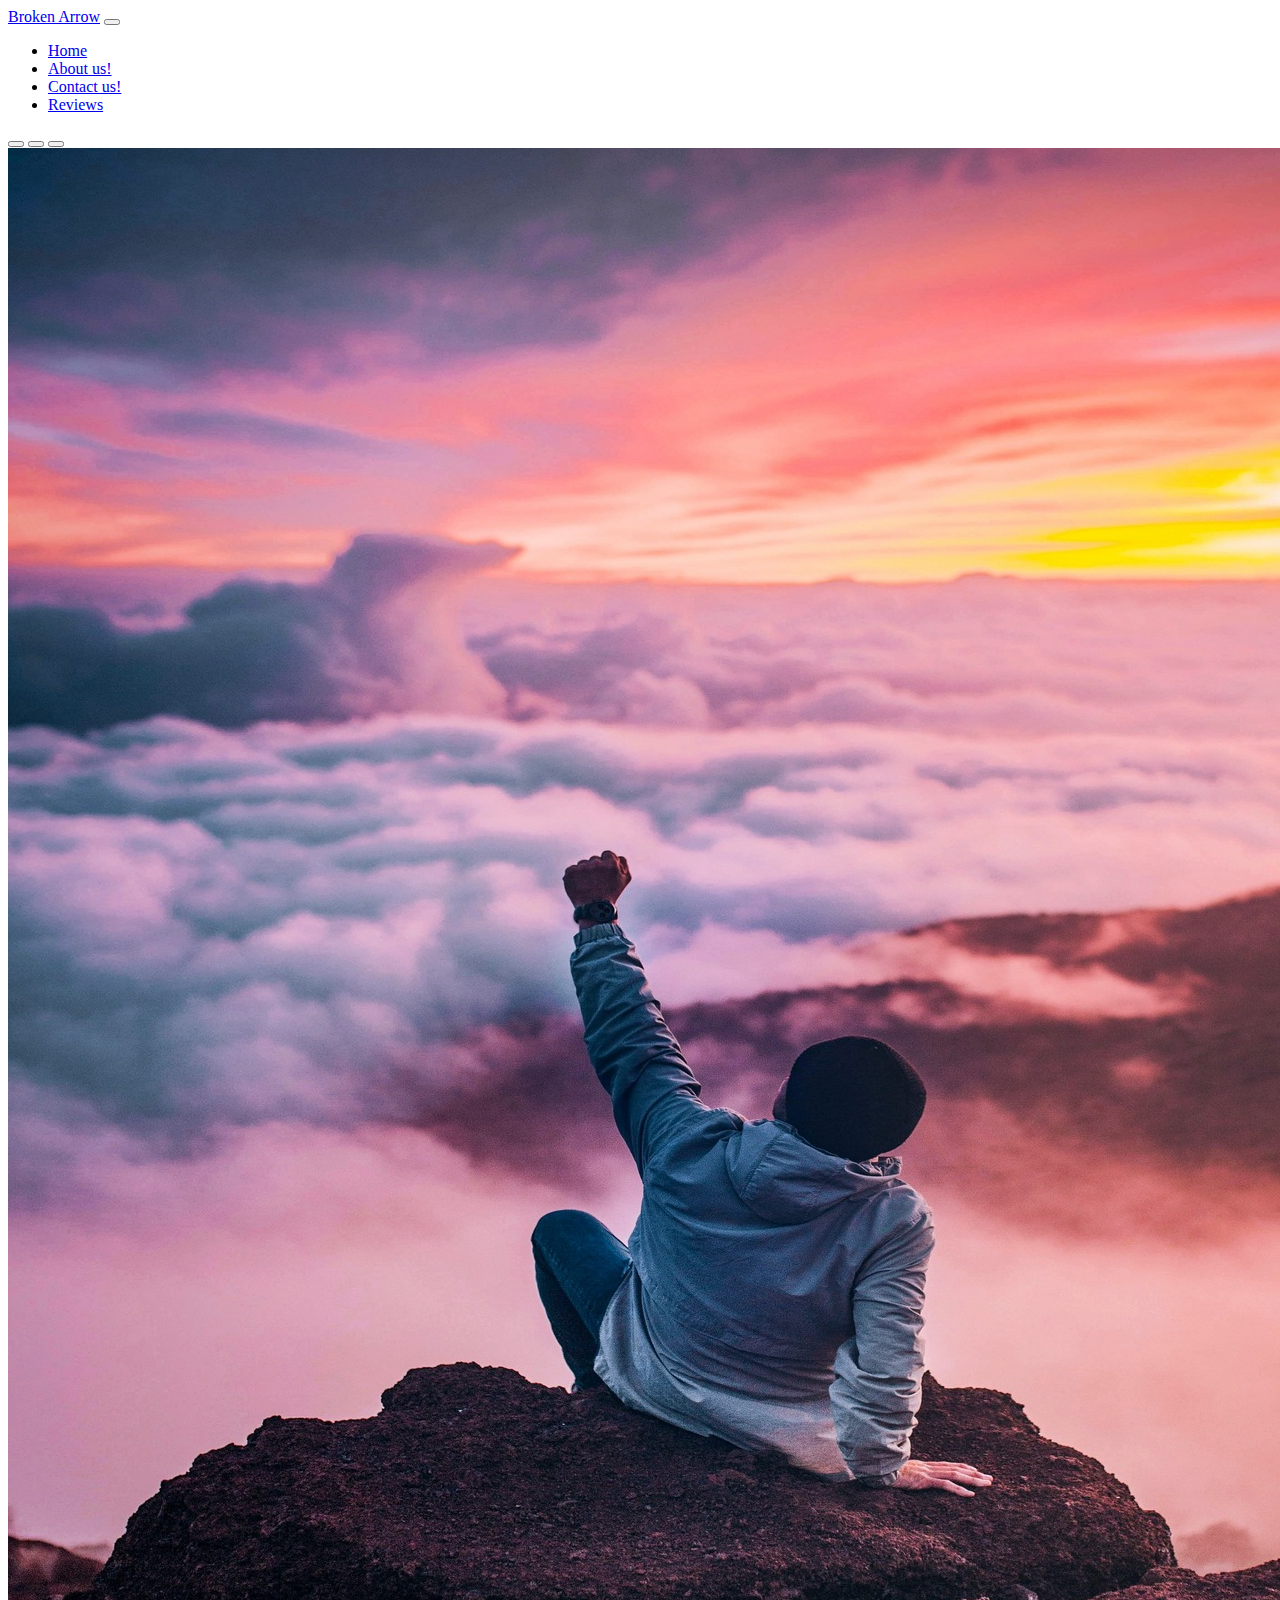
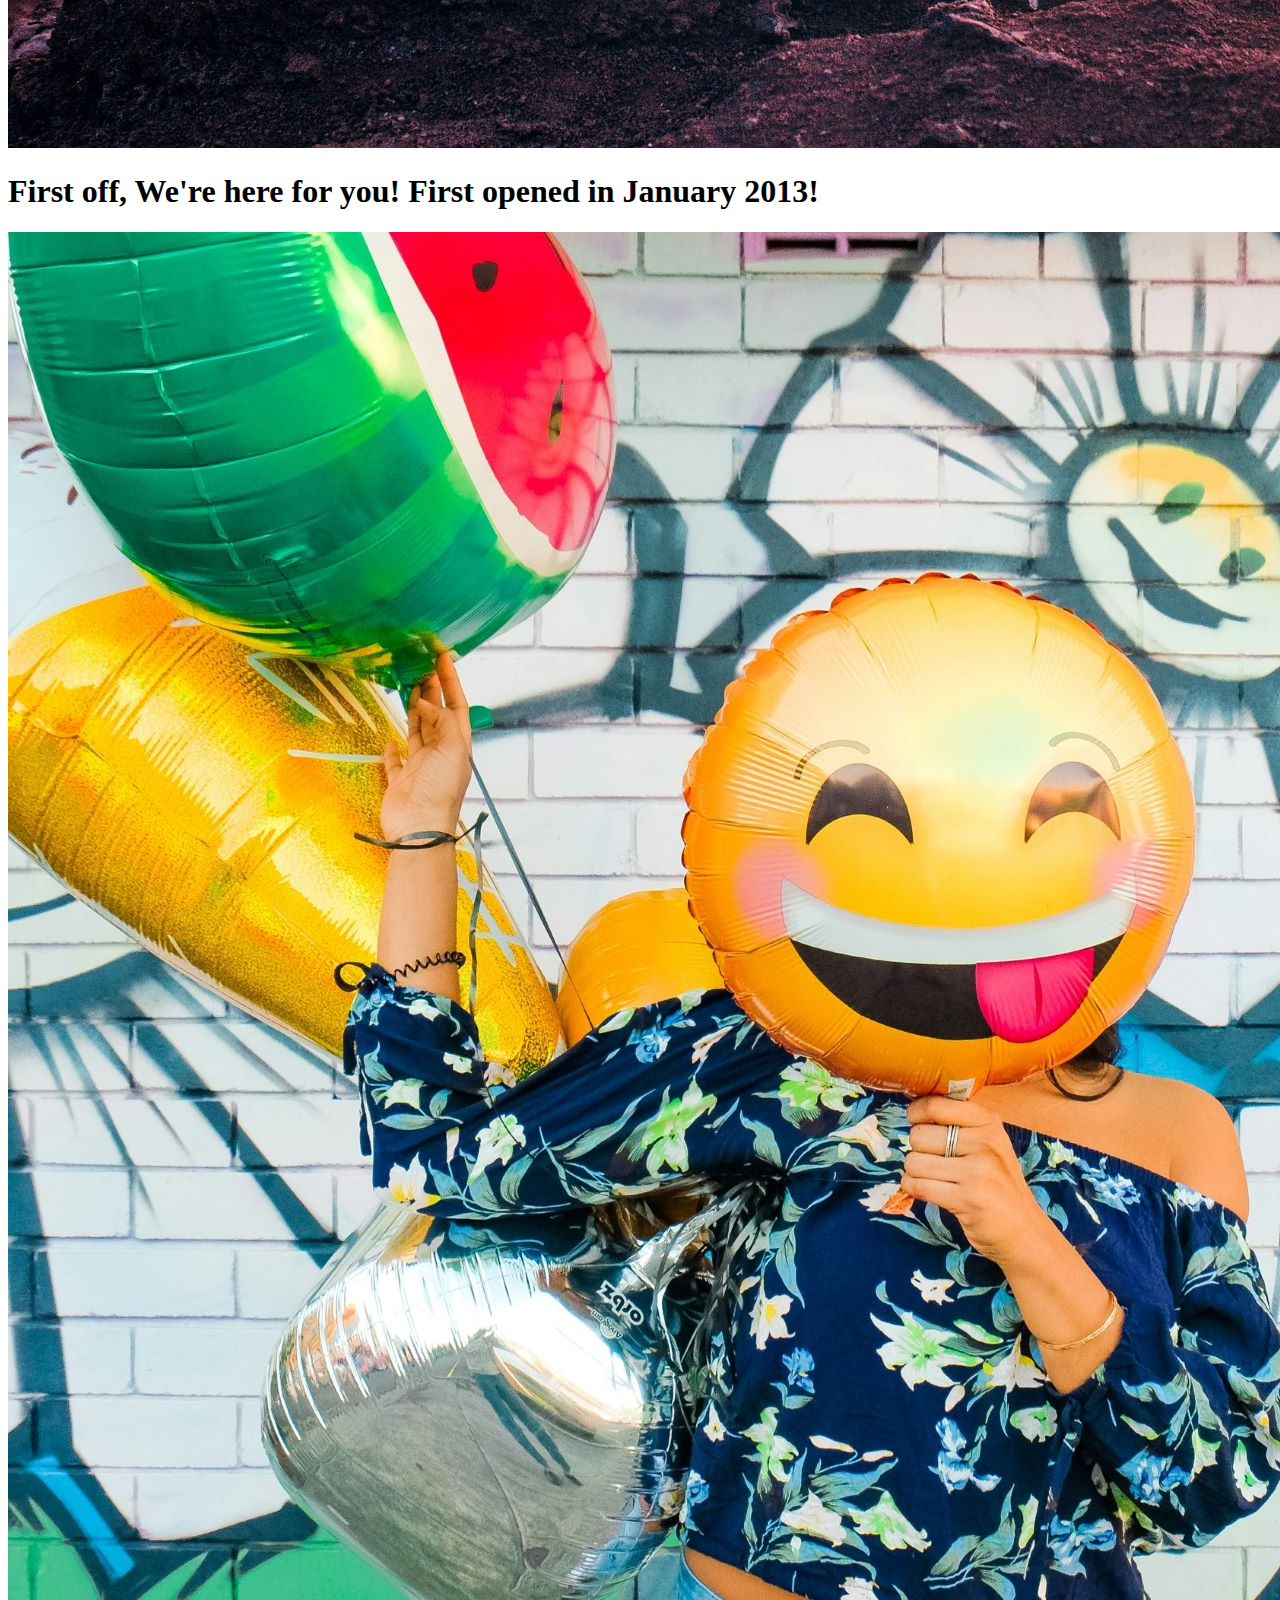
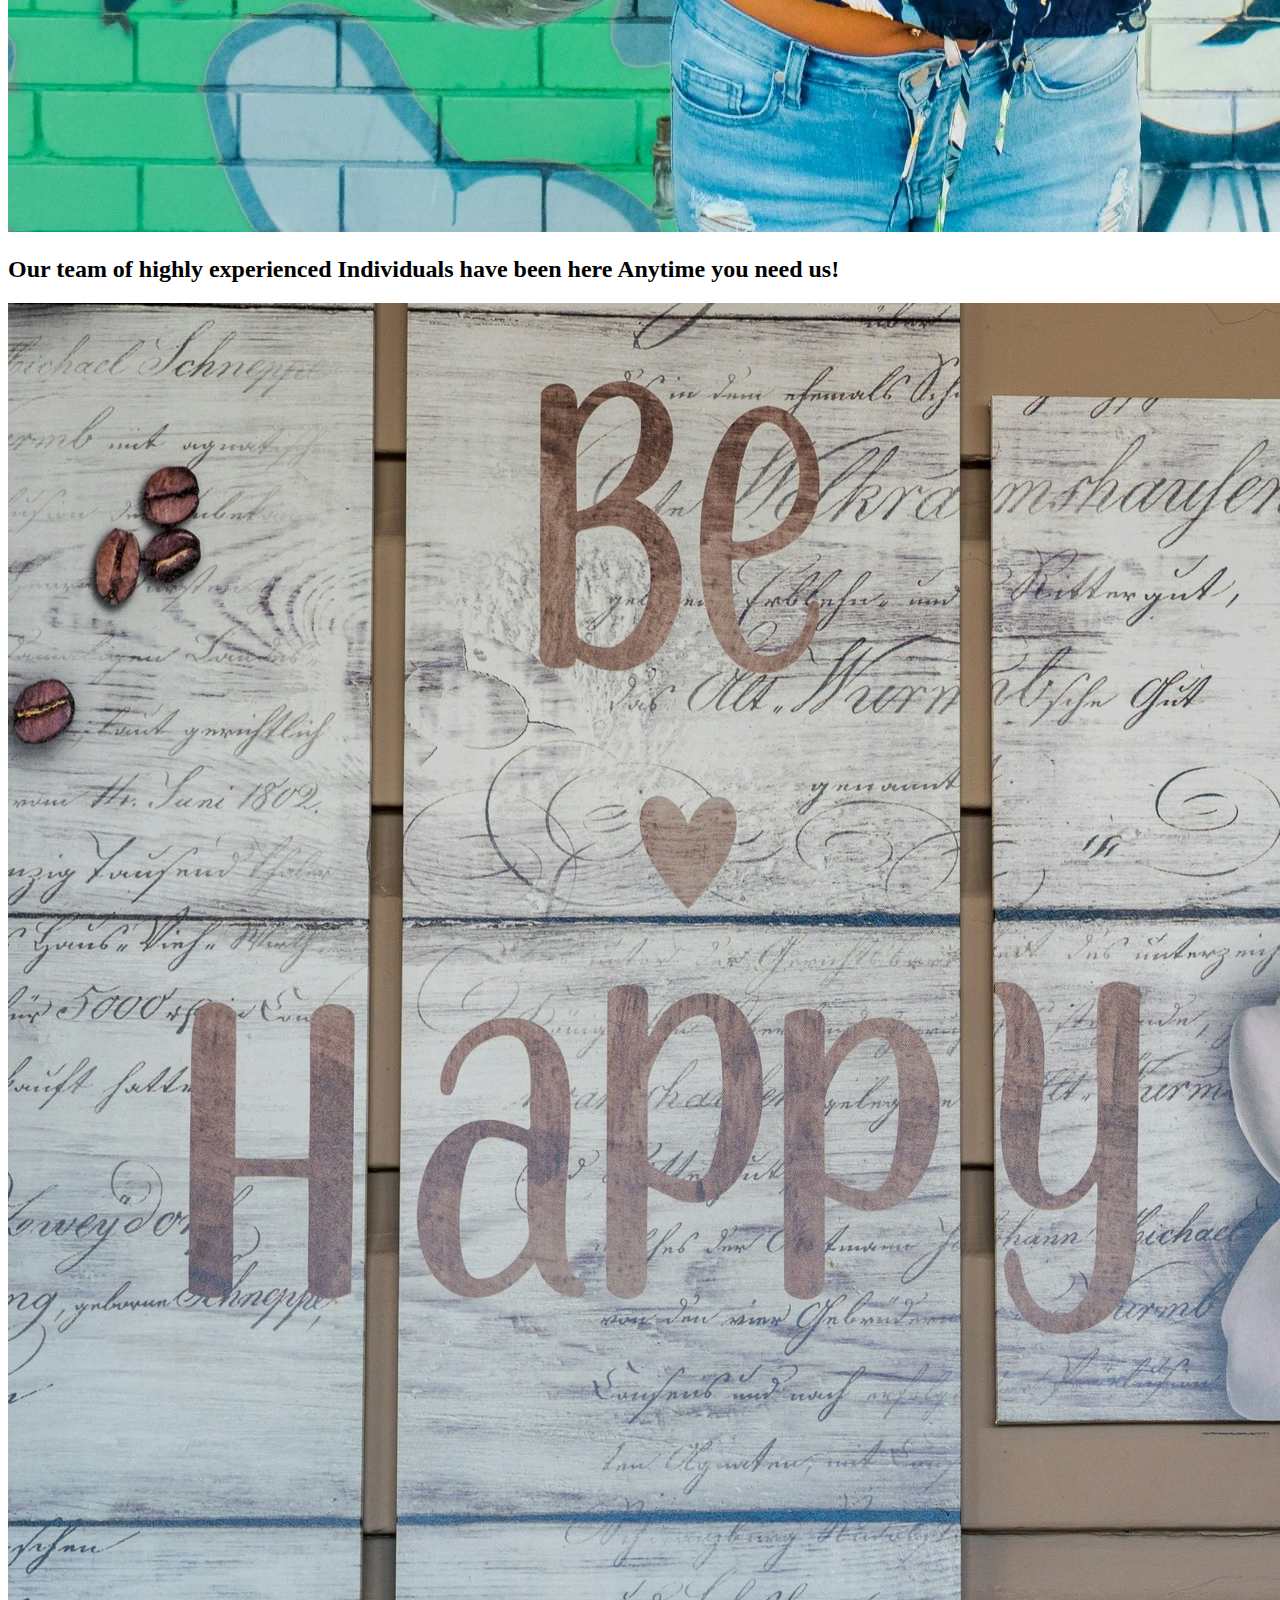
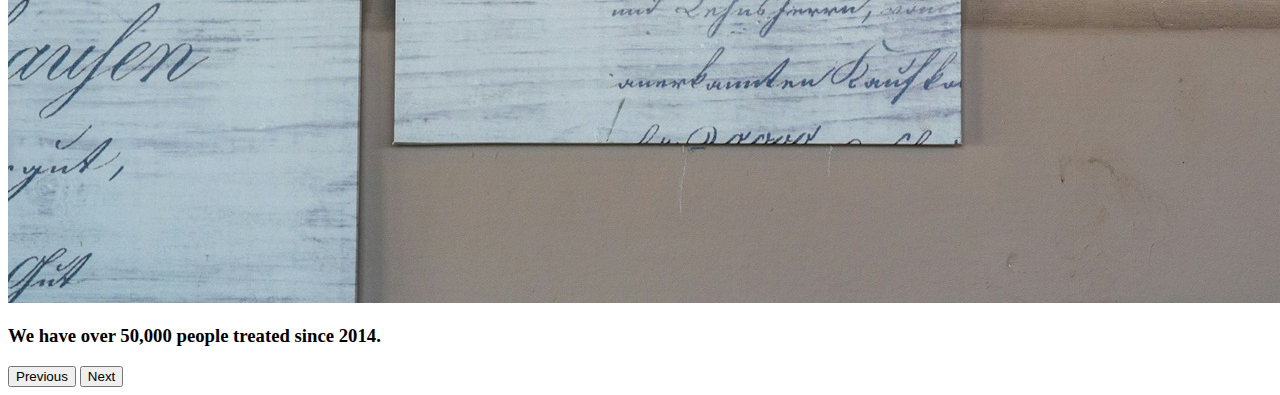
==== Aboutus.html @ dcf7e74e "Nav bar changes and name change" ====
<!DOCTYPE html>
<html lang="en">
<head>
    <meta charset="UTF-8">
    <meta name="viewport" content="width=device-width, initial-scale=1.0">
    <title>Features</title>
    <link href="https://cdn.jsdelivr.net/npm/bootstrap@5.3.2/dist/css/bootstrap.min.css" 
    rel="stylesheet" 
    integrity="sha384-T3c6CoIi6uLrA9TneNEoa7RxnatzjcDSCmG1MXxSR1GAsXEV/Dwwykc2MPK8M2HN" 
    crossorigin="anonymous">
    <script src="https://cdn.jsdelivr.net/npm/bootstrap@5.3.2/dist/js/bootstrap.bundle.min.js" 
    integrity="sha384-C6RzsynM9kWDrMNeT87bh95OGNyZPhcTNXj1NW7RuBCsyN/o0jlpcV8Qyq46cDfL" 
    crossorigin="anonymous"></script>
    <link rel="stylesheet" href="style.css">
</head>
<body>
    <nav class="navbar navbar-expand-lg bg-body-tertiary">
        <div class="container-fluid">
          <a class="navbar-brand" href="./index.html">Broken Arrow</a>
          <button class="navbar-toggler" type="button" data-bs-toggle="collapse" data-bs-target="#navbarNavDropdown" aria-controls="navbarNavDropdown" aria-expanded="false" aria-label="Toggle navigation">
            <span class="navbar-toggler-icon"></span>
          </button>
          <div class="collapse navbar-collapse" id="navbarNavDropdown">
            <ul class="navbar-nav">
              <li class="nav-item">
                <a class="nav-link active" aria-current="page" href="./index.html">Home</a>
              </li>
              <li class="nav-item">
                <a class="nav-link" href="./Features.html">About us!</a>
              </li>
              <li class="nav-item">
                <a class="nav-link" href="./Form.html" >Contact us!</a>
              </li>
              <li class="nav-item">
              <a class="nav-link" href="https://www.facebook.com/BrokenArrow01/reviews">Reviews</a>
                </ul>
              </li>
            </ul>
          </div>
        </div>
      </nav>
   

    <div id="carouselExampleIndicators" class="carousel slide">
        <div class="carousel-indicators">
          <button type="button" data-bs-target="#carouselExampleIndicators" data-bs-slide-to="0" class="active" aria-current="true" aria-label="Slide 1"></button>
          <button type="button" data-bs-target="#carouselExampleIndicators" data-bs-slide-to="1" aria-label="Slide 2"></button>
          <button type="button" data-bs-target="#carouselExampleIndicators" data-bs-slide-to="2" aria-label="Slide 3"></button>
        </div>
        <div class="carousel-inner">
          <div class="carousel-item active">
            <img src="./images/Happy2.jpg" class="d-block w-100" alt="First slide">
            <h1>First off, We're here for you! First opened in January 2013!</h1>
          </div>
          <div class="carousel-item">
            <img src="./images/Happy1.jpg" class="d-block w-100" alt="Second slide">
            <h2>Our team of highly experienced Individuals have been here Anytime you need us!</h2>
          </div>
          <div class="carousel-item">
            <img src="./images/Happy3.jpg" class="d-block w-100" alt="Third slide">
            <h3>We have over 50,000 people treated since 2014.</h3>
          </div>
        </div>
        <button class="carousel-control-prev" type="button" data-bs-target="#carouselExampleIndicators" data-bs-slide="prev">
          <span class="carousel-control-prev-icon" aria-hidden="true"></span>
          <span class="visually-hidden">Previous</span>
        </button>
        <button class="carousel-control-next" type="button" data-bs-target="#carouselExampleIndicators" data-bs-slide="next">
          <span class="carousel-control-next-icon" aria-hidden="true"></span>
          <span class="visually-hidden">Next</span>
        </button>
      </div>




</body>
</html>
---- style.css ----
.carousel-content{
    position: absolute;
    bottom: 10%;
    left: 5%;
    z-index: 20;
    color: white;
    text-shadow: 0 1px 2px rgba(0,0,0,.6);
}
.image-container {
    position: relative;
    display: inline-block;
  }
  
  .image-container img {
    display: block;
    width: 100%;
    height: auto;
  }
  
  .overlay-text {
    position: absolute;
    top: 50%; 
    left: 50%; 
    transform: translate(-50%, -50%); 
    background-color: #000000; 
    color: #fff; 
    padding: 10px 20px; 
    font-size: 20px; 
    text-align: center; }
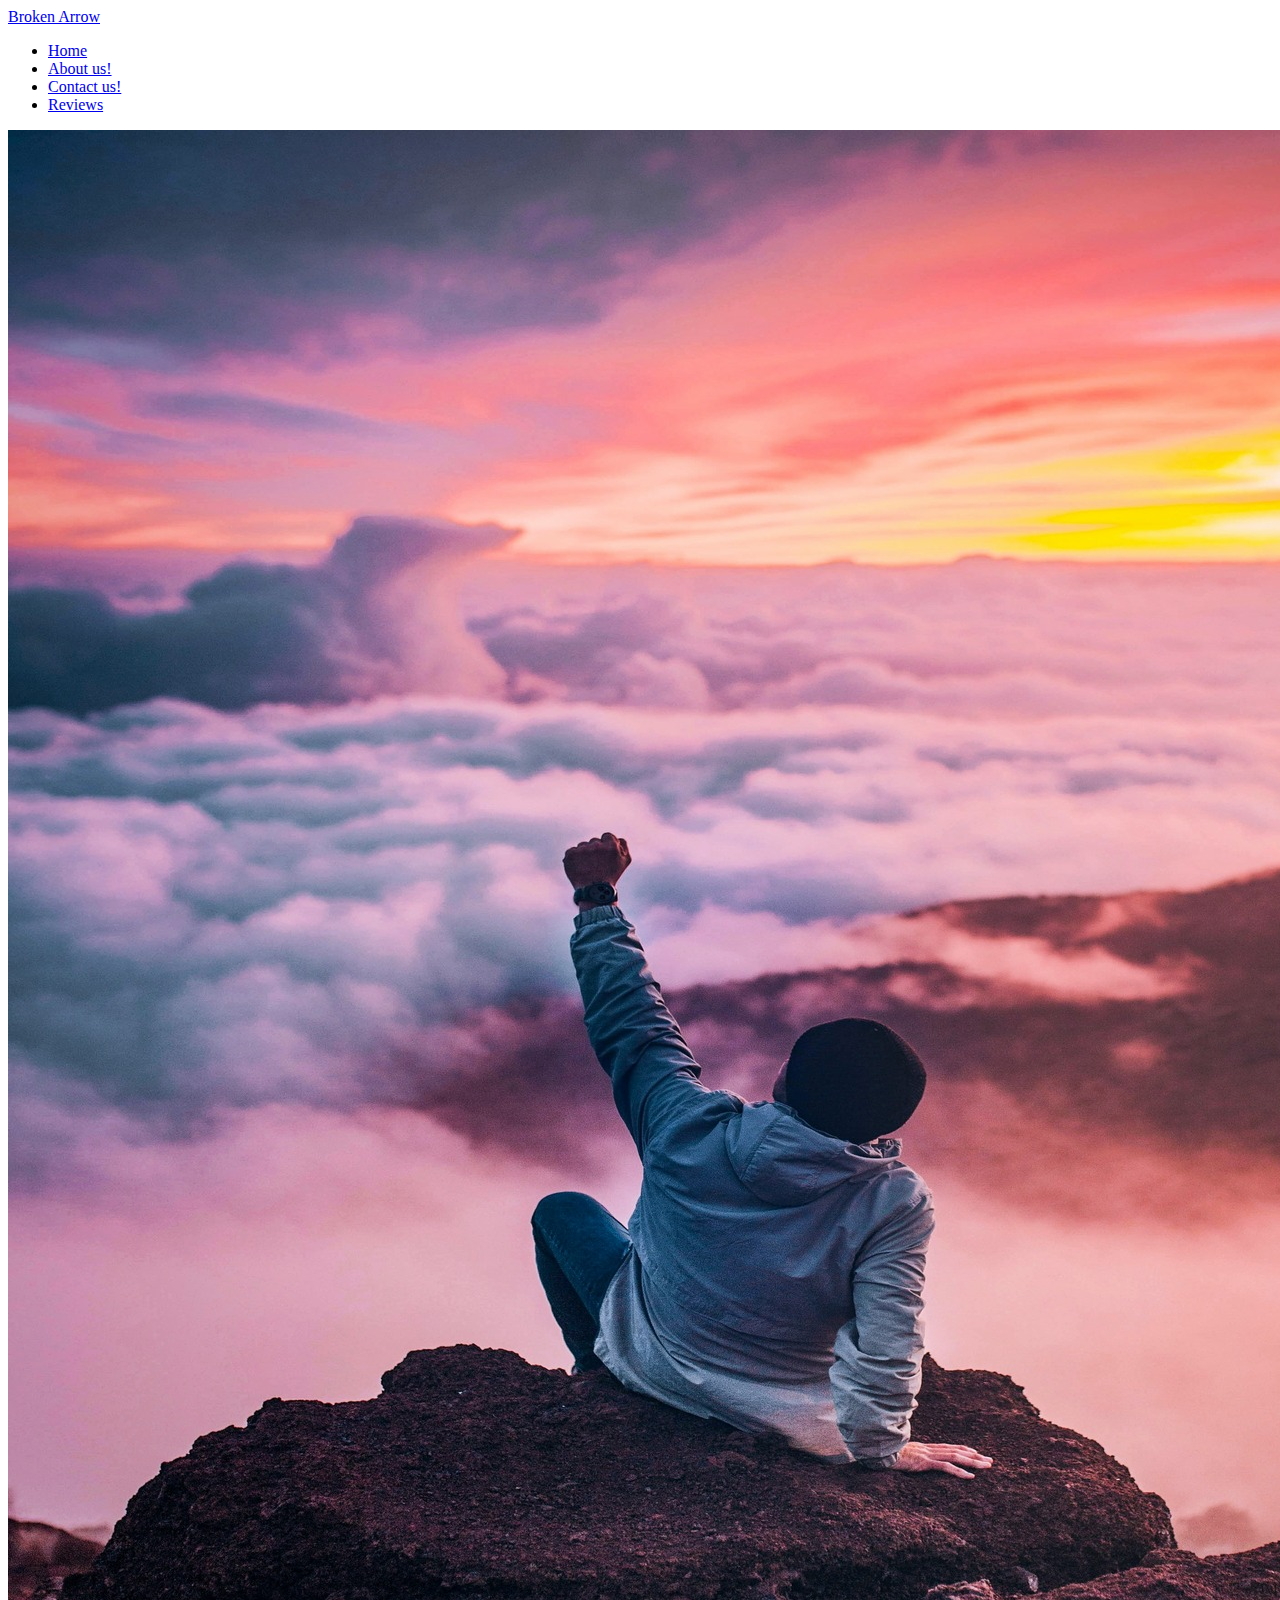
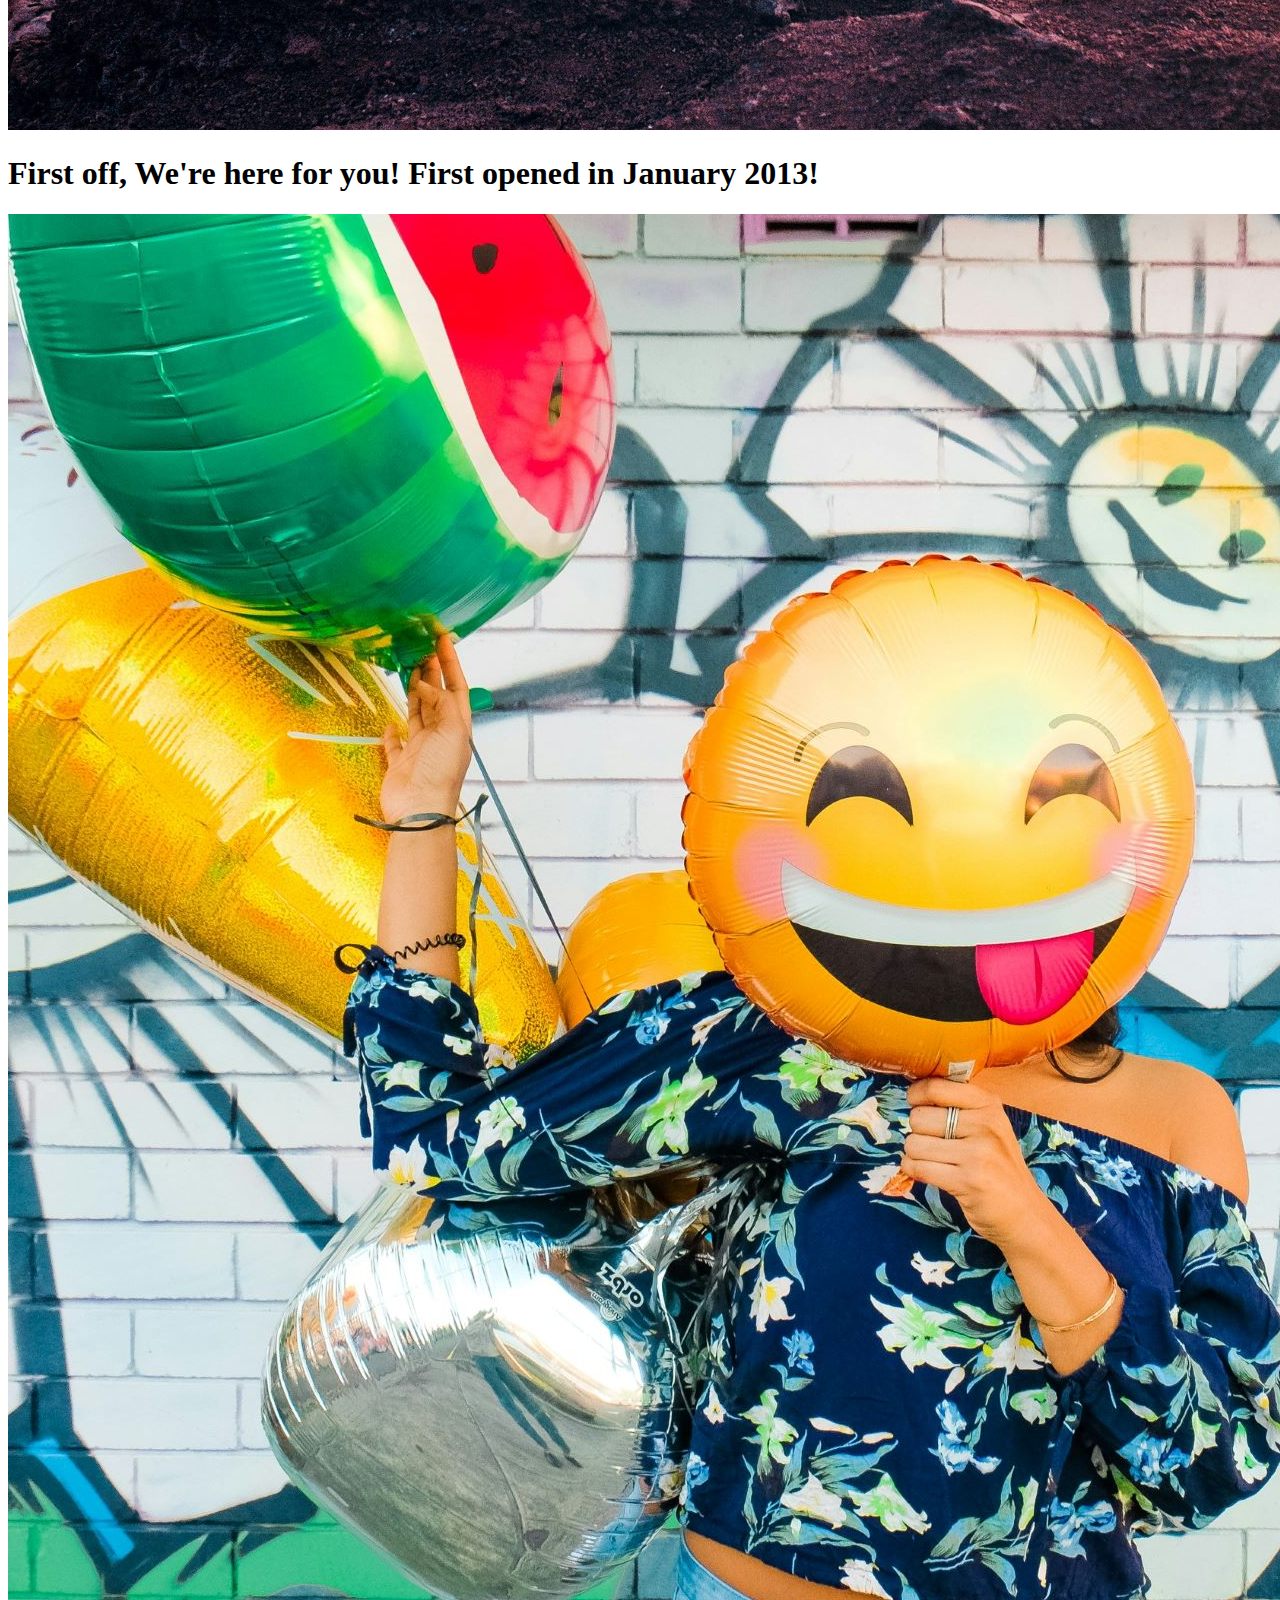
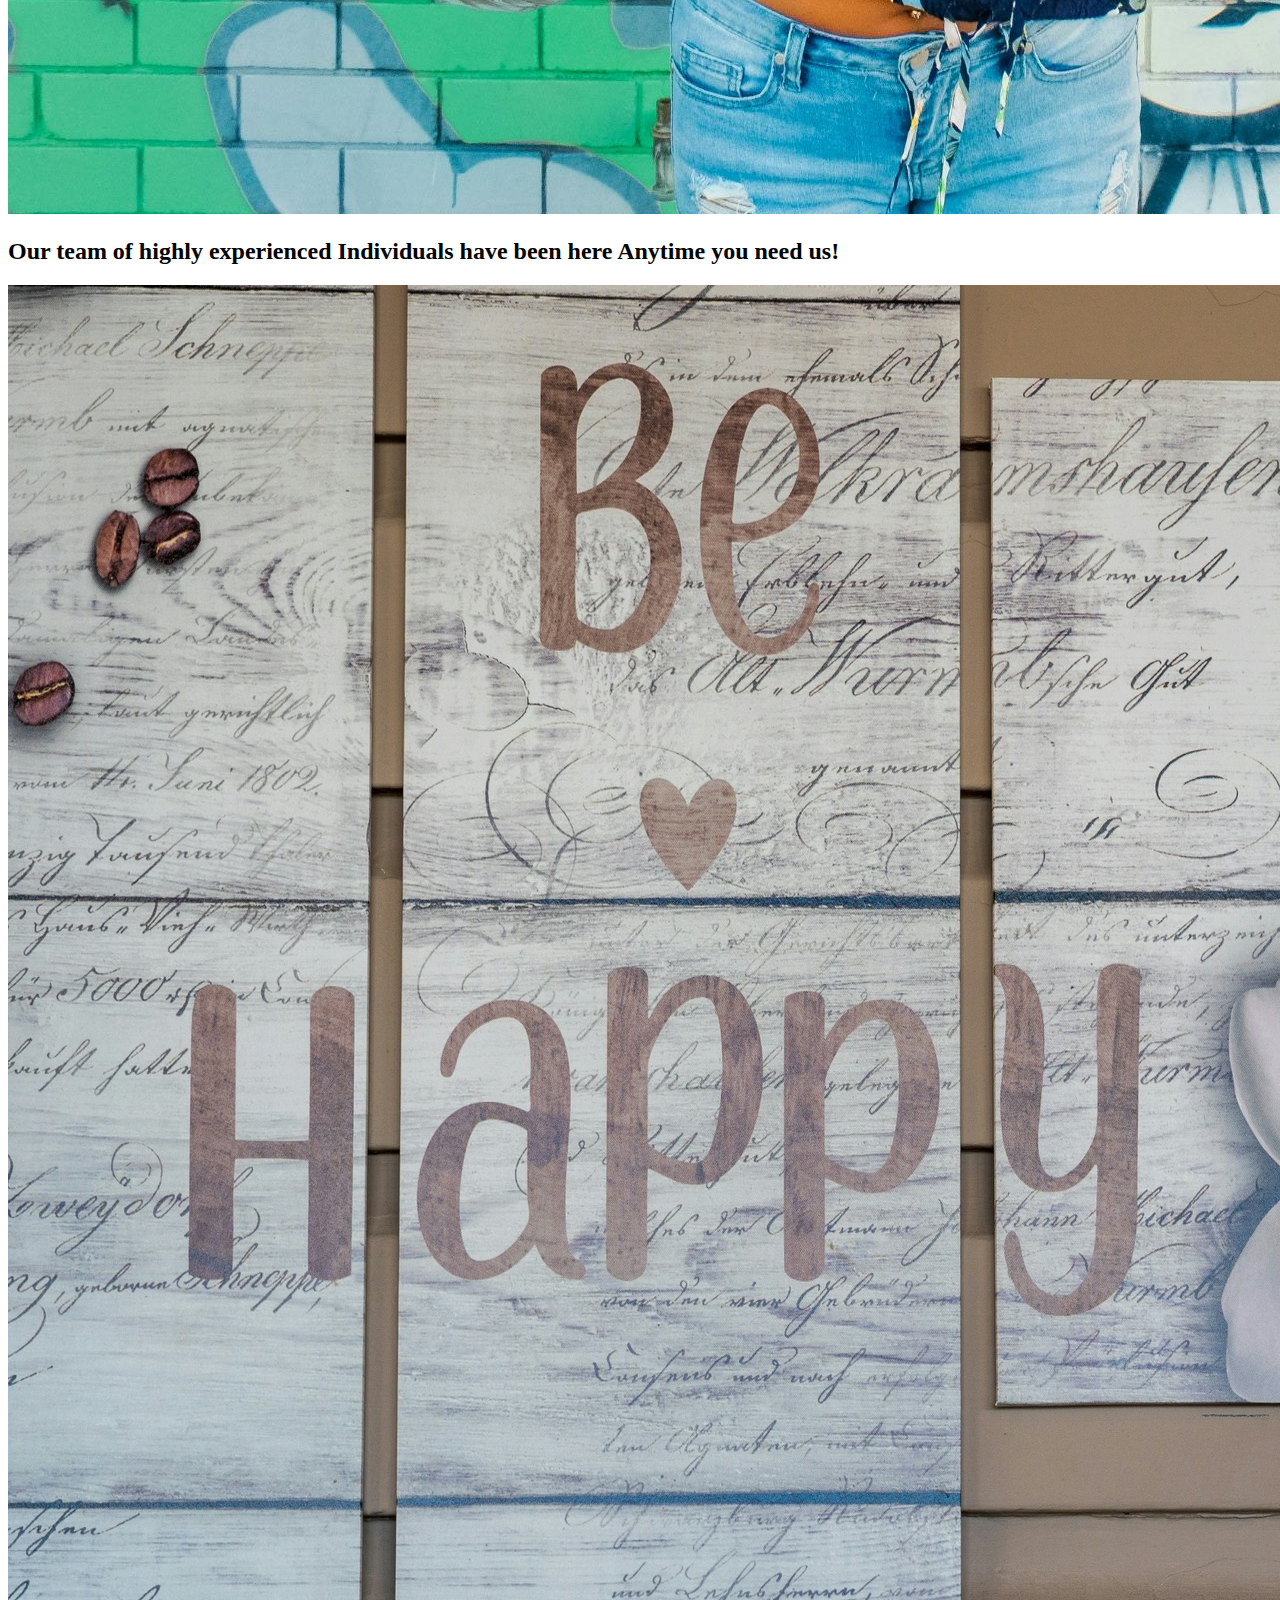
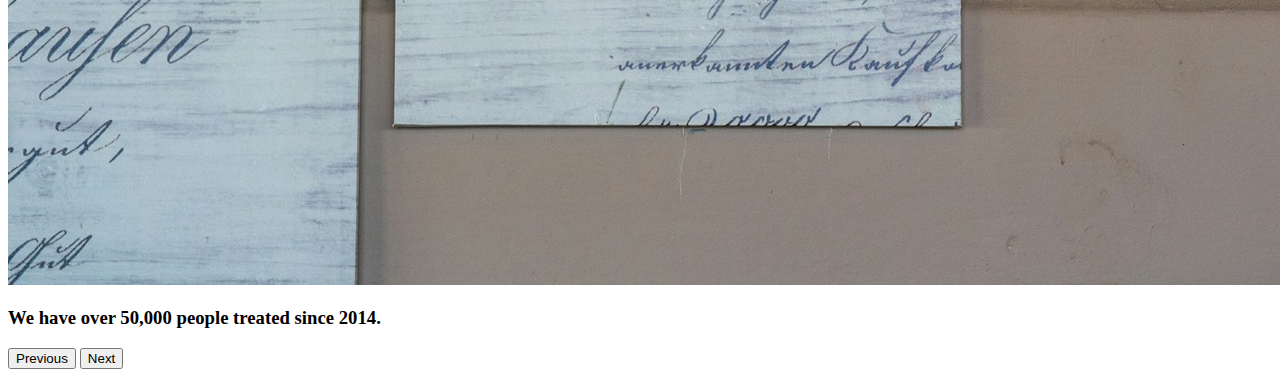
==== commit 95204f4d: "invalid html" ====
--- a/Aboutus.html
+++ b/Aboutus.html
@@ -1,78 +1,58 @@
 <!DOCTYPE html>
 <html lang="en">
 <head>
-    <meta charset="UTF-8">
-    <meta name="viewport" content="width=device-width, initial-scale=1.0">
-    <title>Features</title>
-    <link href="https://cdn.jsdelivr.net/npm/bootstrap@5.3.2/dist/css/bootstrap.min.css" 
-    rel="stylesheet" 
-    integrity="sha384-T3c6CoIi6uLrA9TneNEoa7RxnatzjcDSCmG1MXxSR1GAsXEV/Dwwykc2MPK8M2HN" 
-    crossorigin="anonymous">
-    <script src="https://cdn.jsdelivr.net/npm/bootstrap@5.3.2/dist/js/bootstrap.bundle.min.js" 
-    integrity="sha384-C6RzsynM9kWDrMNeT87bh95OGNyZPhcTNXj1NW7RuBCsyN/o0jlpcV8Qyq46cDfL" 
-    crossorigin="anonymous"></script>
-    <link rel="stylesheet" href="style.css">
+  <meta charset="UTF-8">
+  <meta name="viewport" content="width=device-width, initial-scale=1.0">
+  <title>Aboutus</title>
+  <link href="https://cdn.jsdelivr.net/npm/bootstrap@5.3.2/dist/css/bootstrap.min.css" rel="stylesheet" integrity="sha384-T3c6CoIi6uLrA9TneNEoa7RxnatzjcDSCmG1MXxSR1GAsXEV/Dwwykc2MPK8M2HN" crossorigin="anonymous">
+  <script src="https://cdn.jsdelivr.net/npm/bootstrap@5.3.2/dist/js/bootstrap.bundle.min.js" integrity="sha384-C6RzsynM9kWDrMNeT87bh95OGNyZPhcTNXj1NW7RuBCsyN/o0jlpcV8Qyq46cDfL" crossorigin="anonymous"></script>
+  <link rel="stylesheet" href="style.css">
 </head>
 <body>
-    <nav class="navbar navbar-expand-lg bg-body-tertiary">
-        <div class="container-fluid">
-          <a class="navbar-brand" href="./index.html">Broken Arrow</a>
-          <button class="navbar-toggler" type="button" data-bs-toggle="collapse" data-bs-target="#navbarNavDropdown" aria-controls="navbarNavDropdown" aria-expanded="false" aria-label="Toggle navigation">
-            <span class="navbar-toggler-icon"></span>
-          </button>
-          <div class="collapse navbar-collapse" id="navbarNavDropdown">
-            <ul class="navbar-nav">
-              <li class="nav-item">
-                <a class="nav-link active" aria-current="page" href="./index.html">Home</a>
-              </li>
-              <li class="nav-item">
-                <a class="nav-link" href="./Features.html">About us!</a>
-              </li>
-              <li class="nav-item">
-                <a class="nav-link" href="./Form.html" >Contact us!</a>
-              </li>
-              <li class="nav-item">
-              <a class="nav-link" href="https://www.facebook.com/BrokenArrow01/reviews">Reviews</a>
-                </ul>
-              </li>
-            </ul>
-          </div>
-        </div>
-      </nav>
-   
-
-    <div id="carouselExampleIndicators" class="carousel slide">
-        <div class="carousel-indicators">
-          <button type="button" data-bs-target="#carouselExampleIndicators" data-bs-slide-to="0" class="active" aria-current="true" aria-label="Slide 1"></button>
-          <button type="button" data-bs-target="#carouselExampleIndicators" data-bs-slide-to="1" aria-label="Slide 2"></button>
-          <button type="button" data-bs-target="#carouselExampleIndicators" data-bs-slide-to="2" aria-label="Slide 3"></button>
-        </div>
-        <div class="carousel-inner">
-          <div class="carousel-item active">
-            <img src="./images/Happy2.jpg" class="d-block w-100" alt="First slide">
-            <h1>First off, We're here for you! First opened in January 2013!</h1>
-          </div>
-          <div class="carousel-item">
-            <img src="./images/Happy1.jpg" class="d-block w-100" alt="Second slide">
-            <h2>Our team of highly experienced Individuals have been here Anytime you need us!</h2>
-          </div>
-          <div class="carousel-item">
-            <img src="./images/Happy3.jpg" class="d-block w-100" alt="Third slide">
-            <h3>We have over 50,000 people treated since 2014.</h3>
-          </div>
-        </div>
-        <button class="carousel-control-prev" type="button" data-bs-target="#carouselExampleIndicators" data-bs-slide="prev">
-          <span class="carousel-control-prev-icon" aria-hidden="true"></span>
-          <span class="visually-hidden">Previous</span>
-        </button>
-        <button class="carousel-control-next" type="button" data-bs-target="#carouselExampleIndicators" data-bs-slide="next">
-          <span class="carousel-control-next-icon" aria-hidden="true"></span>
-          <span class="visually-hidden">Next</span>
-        </button>
+  <nav class="navbar navbar-expand-lg bg-body-tertiary">
+    <div class="container-fluid">
+      <a class="navbar-brand" href="./index.html">Broken Arrow</a>
+      <div class="collapse navbar-collapse" id="navbarNavDropdown">
+        <ul class="navbar-nav">
+          <li class="nav-item">
+            <a class="nav-link active" aria-current="page" href="./index.html">Home</a>
+          </li>
+          <li class="nav-item">
+            <a class="nav-link" href="./Aboutus.html">About us!</a>
+          </li>
+          <li class="nav-item">
+            <a class="nav-link" href="./Form.html">Contact us!</a>
+          </li>
+          <li class="nav-item">
+            <a class="nav-link" href="https://www.facebook.com/BrokenArrow01/reviews">Reviews</a>
+          </li>
+        </ul>
       </div>
-
-
-
-
+    </div>
+  </nav>
+  <div id="carouselExample" class="carousel slide">
+    <div class="carousel-inner">
+      <div class="carousel-item active">
+        <img src="./images/Happy2.jpg" class="d-block w-100" alt="Picture">
+        <h1>First off, We're here for you! First opened in January 2013!</h1>
+      </div>
+      <div class="carousel-item">
+        <img src="./images/Happy1.jpg" class="d-block w-100" alt="Picture">
+        <h2>Our team of highly experienced Individuals have been here Anytime you need us!</h2>
+      </div>
+      <div class="carousel-item">
+        <img src="./images/Happy3.jpg" class="d-block w-100" alt="Picture">
+        <h3>We have over 50,000 people treated since 2014.</h3>
+      </div>
+    </div>
+    <button class="carousel-control-prev" type="button" data-bs-target="#carouselExample" data-bs-slide="prev">
+      <span class="carousel-control-prev-icon" aria-hidden="true"></span>
+      <span class="visually-hidden">Previous</span>
+    </button>
+    <button class="carousel-control-next" type="button" data-bs-target="#carouselExample" data-bs-slide="next">
+      <span class="carousel-control-next-icon" aria-hidden="true"></span>
+      <span class="visually-hidden">Next</span>
+    </button>
+  </div>
 </body>
 </html>--- a/style.css
+++ b/style.css
@@ -25,5 +25,15 @@
     background-color: #000000; 
     color: #fff; 
     padding: 10px 20px; 
-    font-size: 20px; 
-    text-align: center; }+    font-size: 30px; 
+    text-align: center; }
+
+    .image-container{
+
+        font-family: 'Roboto', Times, serif;
+        font-size: xx-large;
+    }
+   p {
+        font-family: 'Roboto', Times, serif;
+        font-size: large;
+    } 